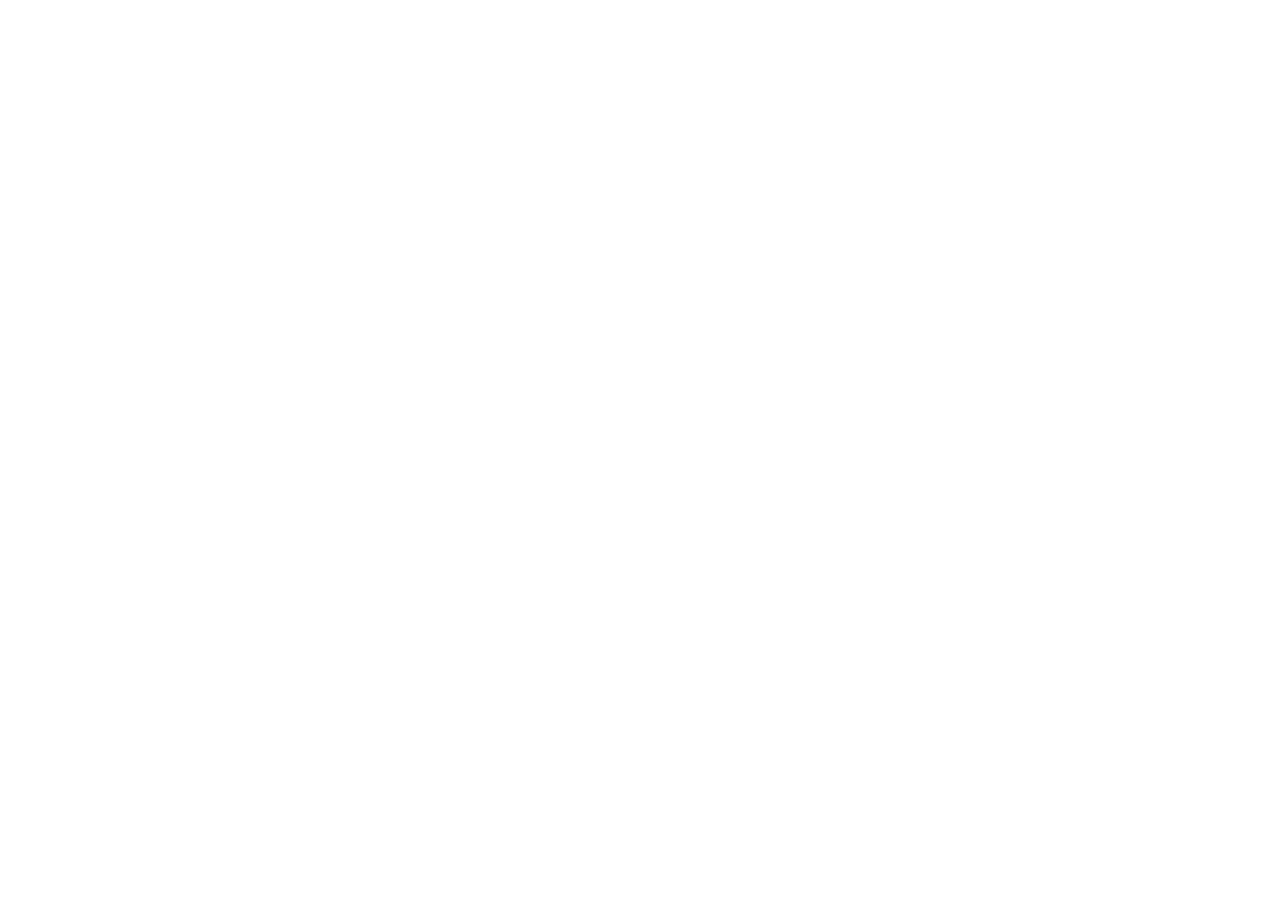
==== index.html @ 07382d9d "Initial commit" ====
<!DOCTYPE html>
<html lang="en">
<head>
    <meta charset="UTF-8">
    <meta http-equiv="X-UA-Compatible" content="IE=edge">
    <meta name="viewport" content="width=device-width, initial-scale=1.0">
    <title>Document</title>
</head>
<body>
    
</body>
</html>
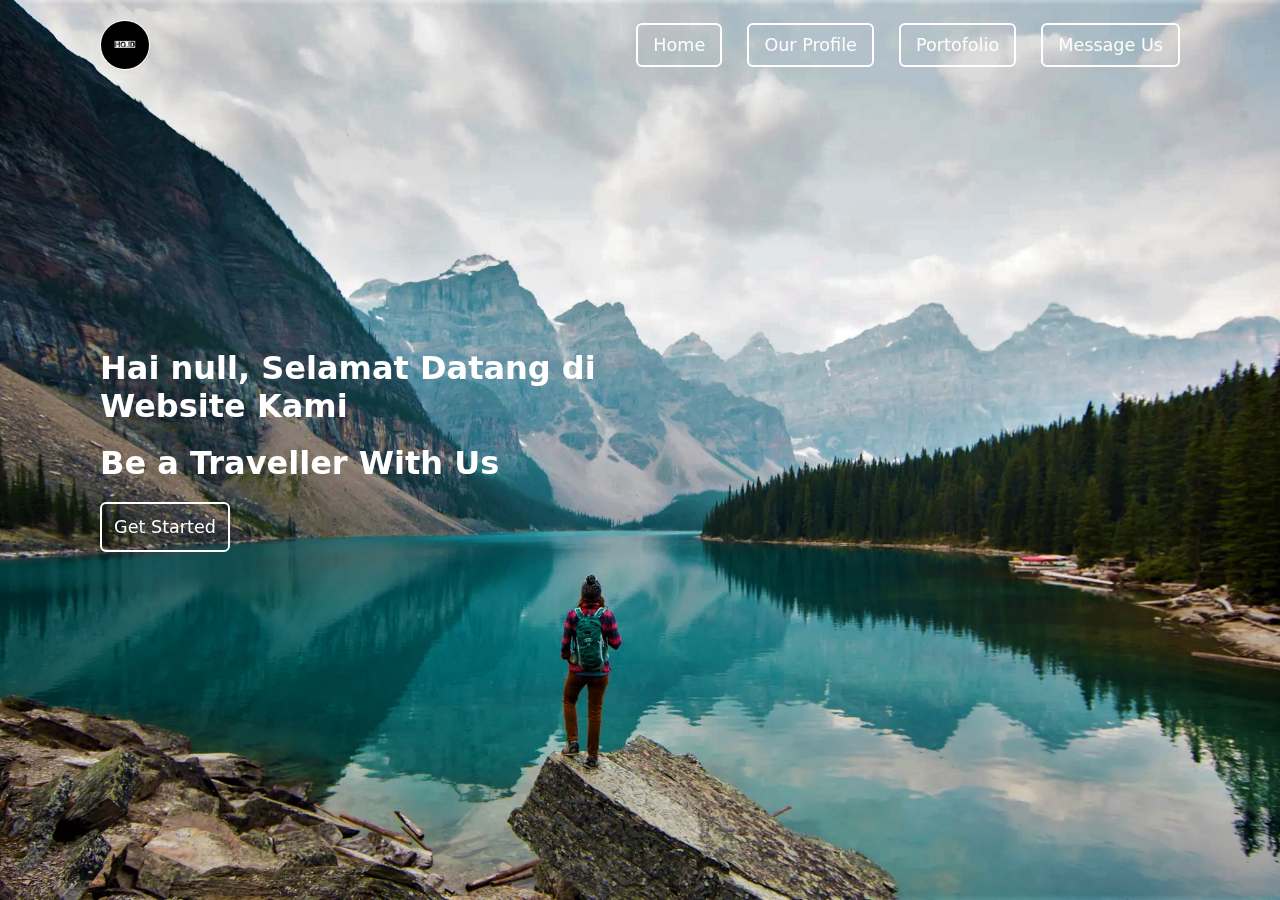
==== commit 0de32cdb: "first commit" ====
--- a/index.html
+++ b/index.html
@@ -4,9 +4,38 @@
     <meta charset="UTF-8">
     <meta http-equiv="X-UA-Compatible" content="IE=edge">
     <meta name="viewport" content="width=device-width, initial-scale=1.0">
-    <title>Document</title>
+    <title>HQ ID Official Website - Home</title>
+    <link rel="stylesheet" href="/css/index.css"/>
 </head>
 <body>
-    
+    <header>
+        <img class="logo" src="/img/logo.jpeg" alt="logo"/>
+
+        <input type="checkbox" id="toggle">
+        <label for="toggle" class="toggle">
+            <span class="bar"></span>
+            <span class="bar"></span>
+            <span class="bar"></span>
+        </label>
+
+        <nav class="navbar">
+            <a href="#">Home</a>
+            <a href="profile.html">Our Profile</a>
+            <a href="portofolio.html">Portofolio</a>
+            <a href="message.html">Message Us</a>
+        </nav>
+    </header>
+
+    <div id="hero" class="hero">
+        <h1>Hai <span id="nama"></span>, Selamat Datang di Website Kami</h1>
+        <br>
+
+        <script src="/js/prompt.js"></script>
+
+        <h1>Be a Traveller With Us</h1>
+        <button class="btnProfile-popup">Get Started</button>
+    </div>
+
+
 </body>
 </html>--- a/css/index.css
+++ b/css/index.css
@@ -0,0 +1,201 @@
+* {
+    margin: 0;
+    padding: 0;
+    box-sizing: border-box;
+    font-family:system-ui, -apple-system, BlinkMacSystemFont, 'Segoe UI', Roboto, Oxygen, Ubuntu, Cantarell, 'Open Sans', 'Helvetica Neue', sans-serif;
+}
+
+body {
+    display: flex;
+    justify-content: center;
+    align-items: center;
+    min-height: 100vh;
+    background: url('/img/bga.jpg') no-repeat;
+    background-size: cover;
+    background-position: center;
+}
+
+header {
+    position: fixed;
+    top: 0;
+    left: 0;
+    width: 100%;
+    padding: 20px 100px;
+    display: flex;
+    justify-content: space-between;
+    align-items: center;
+    z-index: 99;
+}
+
+.logo {
+    border: 1px solid white;
+    border-radius: 50px;
+    -webkit-border-radius: 50px;
+    -moz-border-radius: 50px;
+    -ms-border-radius: 50px;
+    -o-border-radius: 50px;
+    width: 50px;
+    height: 50px;
+}
+
+.navbar a{
+    position: relative;
+    font-size: 1.1em;
+    color: rgb(255, 253, 253);
+    border: 2px solid #fff;
+    border-radius: 6px;
+    text-decoration: none;
+    font-weight: 500;
+    margin-left: 20px;
+    padding: 10px 15px 10px 15px;
+}
+
+.navbar a:hover {
+    color: #333;
+    background-color: #fff;
+    border-radius: 6px;
+    transition: .3s ease-in-out;
+}
+
+.hero {
+    width: 50%;
+    left: 100px;
+    display: flex;
+    justify-content: flex-start;
+    align-items: start;
+    flex-direction: column;
+    position: fixed;
+    color: #fff;
+
+}
+
+.btnProfile-popup {
+    width: 130px;
+    height: 50px;
+    background-color: transparent;
+    border: 2px solid #fff;
+    outline: none;
+    border-radius: 6px;
+    cursor: pointer;
+    font-size: 1.1em;
+    color: #fff;
+    font-weight: 500;
+    margin-top: 20px;
+    transition: .5s;
+}
+
+.btnProfile-popup:hover {
+    background-color: #fff;
+    color: #333;
+}
+
+@media screen and (max-width:935px) {
+    header {
+        padding: 0 2em;
+        padding-bottom: 10px;
+    }
+
+    img {
+        margin-top: 10px;
+    }
+
+    nav {
+        padding: 0 20px;
+    }
+}
+
+@media screen and (max-width:1200px) {
+    .hero {
+        margin-left: 50px;
+        font-size: .8em;
+    }
+
+    .btnProfile-popup {
+        width: 110px;
+        height: 45px;
+
+    }
+}
+
+@media screen and (max-width:675px) {    
+    header {
+        /* background-color: #bebbbb81;
+        border: 2px solid rgba(255,255,255,.5);
+        box-shadow: 0 0 30px rgba(0, 0, 0, .5); */
+        background-color: #333;
+        padding-bottom: px;
+    }
+    
+    .navbar {
+        background: #333;
+        /* background-color: #bebbbb81; */
+        /* border-top: none;
+        border: 2px solid rgba(255,255,255,.5);
+        box-shadow: 0 0 30px rgba(0, 0, 0, .5); */
+        display: grid;
+        position: absolute;
+        padding-left: 0px;
+        padding-right: 100px;
+        width: 100%;
+        top: 70px;
+        left: 0;
+        transform: translateY(-150%);
+        z-index: -1;
+        transition: .6s;
+}
+
+    .navbar a {
+        padding: 10px 10px 10px 20px;
+        margin: 10px;
+        border: none;
+    }
+
+    img {
+        margin-top: 15px;
+        margin-left: -10px;
+    }
+
+    .hero {
+        width: 75%;
+        left: 10px;
+        font-size: 10px;
+        margin-right: 0;
+    }
+
+
+.toggle {
+    display: flex;
+    flex-direction: column;
+    justify-content: end;
+    height: min-content;
+    margin: 18px -10px 0 0;
+    cursor: pointer;
+}
+
+.bar {
+    width: 40px;
+    height: 5px;
+    margin-bottom: 10px;
+    background-color: #fff;
+    border-radius: 10%;
+    transition: .4s;
+}
+
+.btnProfile-popup {
+    width: 100px;
+    height: 40px;
+}
+
+}
+
+input {
+    display: none;
+}
+
+input:checked ~ .navbar {
+    transform: translateY(0);
+    -webkit-transform: translateY(0);
+    -moz-transform: translateY(0);
+    -ms-transform: translateY(0);
+    -o-transform: translateY(0);
+}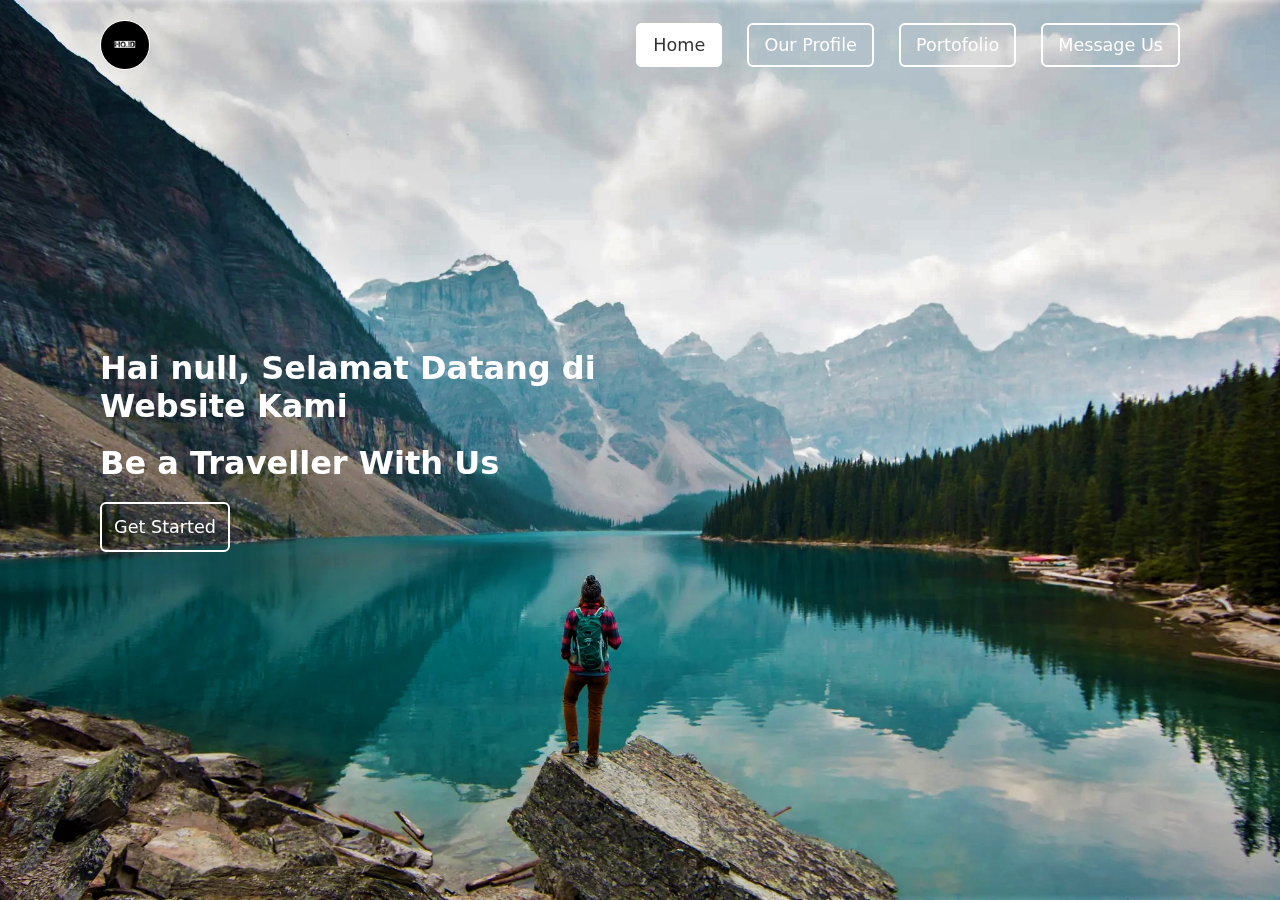
==== commit 0eb20f45: "third commit" ====
--- a/index.html
+++ b/index.html
@@ -19,7 +19,7 @@
         </label>
 
         <nav class="navbar">
-            <a href="#">Home</a>
+            <a href="#" class="actived">Home</a>
             <a href="profile.html">Our Profile</a>
             <a href="portofolio.html">Portofolio</a>
             <a href="message.html">Message Us</a>
@@ -33,7 +33,7 @@
         <script src="/js/prompt.js"></script>
 
         <h1>Be a Traveller With Us</h1>
-        <button class="btnProfile-popup">Get Started</button>
+        <a href="portofolio.html"><button class="btnProfile-popup">Get Started</button></a>
     </div>
 
 
--- a/css/index.css
+++ b/css/index.css
@@ -50,11 +50,17 @@
     padding: 10px 15px 10px 15px;
 }
 
+
 .navbar a:hover {
     color: #333;
     background-color: #fff;
     border-radius: 6px;
-    transition: .3s ease-in-out;
+    transition: .5s ease-in-out;
+}
+
+.actived {
+    color: #333!important;
+    background-color: #fff !important;
 }
 
 .hero {
@@ -81,7 +87,7 @@
     color: #fff;
     font-weight: 500;
     margin-top: 20px;
-    transition: .5s;
+    transition: .5s ease-in-out;
 }
 
 .btnProfile-popup:hover {
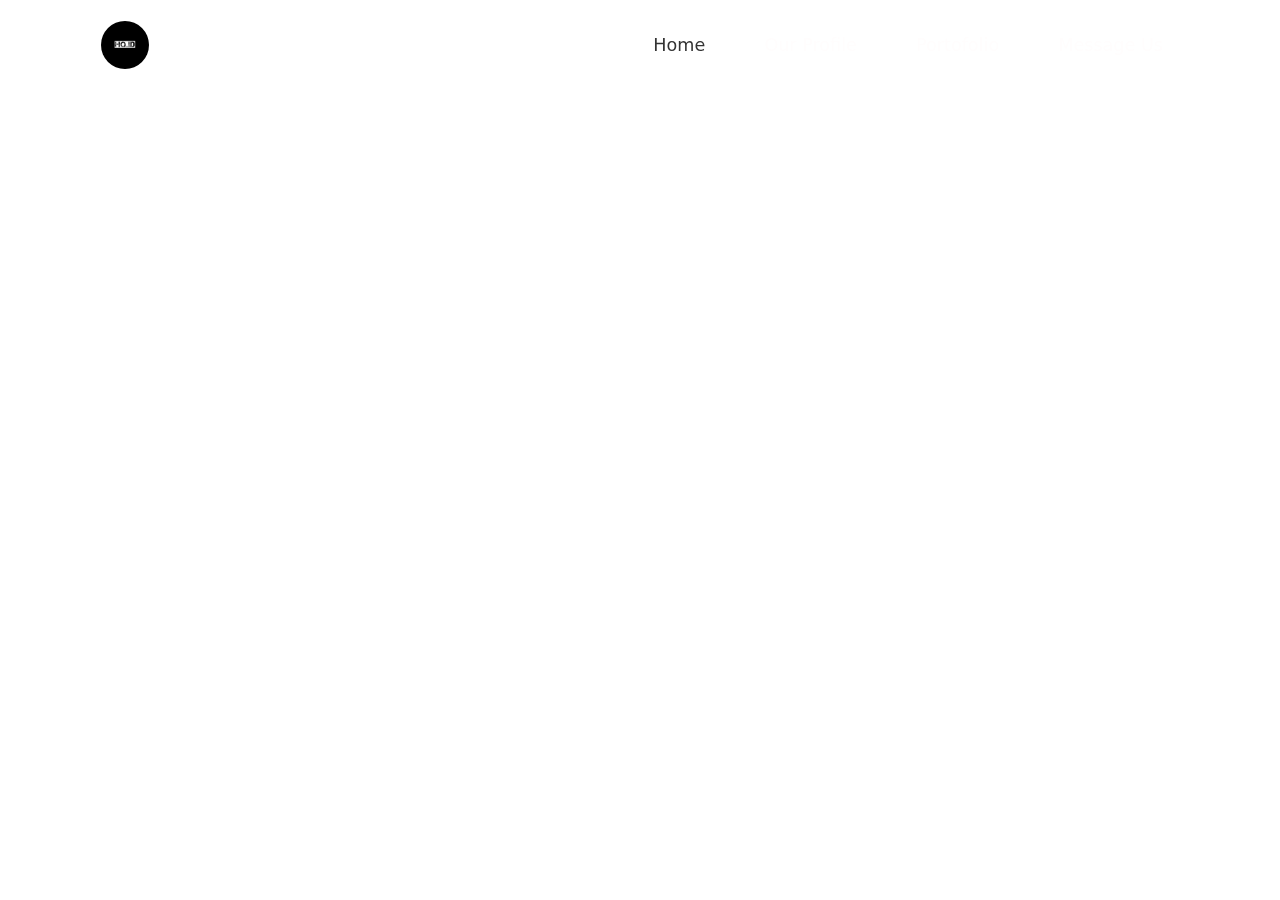
==== commit 9e442046: "update directory fixed" ====
--- a/index.html
+++ b/index.html
@@ -5,11 +5,11 @@
     <meta http-equiv="X-UA-Compatible" content="IE=edge">
     <meta name="viewport" content="width=device-width, initial-scale=1.0">
     <title>HQ ID Official Website - Home</title>
-    <link rel="stylesheet" href="/css/index.css"/>
+    <link rel="stylesheet" href="css/index.css"/>
 </head>
 <body>
     <header>
-        <img class="logo" src="/img/logo.jpeg" alt="logo"/>
+        <img class="logo" src="img/logo.jpeg" alt="logo"/>
 
         <input type="checkbox" id="toggle">
         <label for="toggle" class="toggle">
@@ -30,7 +30,7 @@
         <h1>Hai <span id="nama"></span>, Selamat Datang di Website Kami</h1>
         <br>
 
-        <script src="/js/prompt.js"></script>
+        <script src="js/prompt.js"></script>
 
         <h1>Be a Traveller With Us</h1>
         <a href="portofolio.html"><button class="btnProfile-popup">Get Started</button></a>
--- a/css/index.css
+++ b/css/index.css
@@ -10,7 +10,7 @@
     justify-content: center;
     align-items: center;
     min-height: 100vh;
-    background: url('/img/bga.jpg') no-repeat;
+    background-image: url("img/bga.jpg") no-repeat;
     background-size: cover;
     background-position: center;
 }
